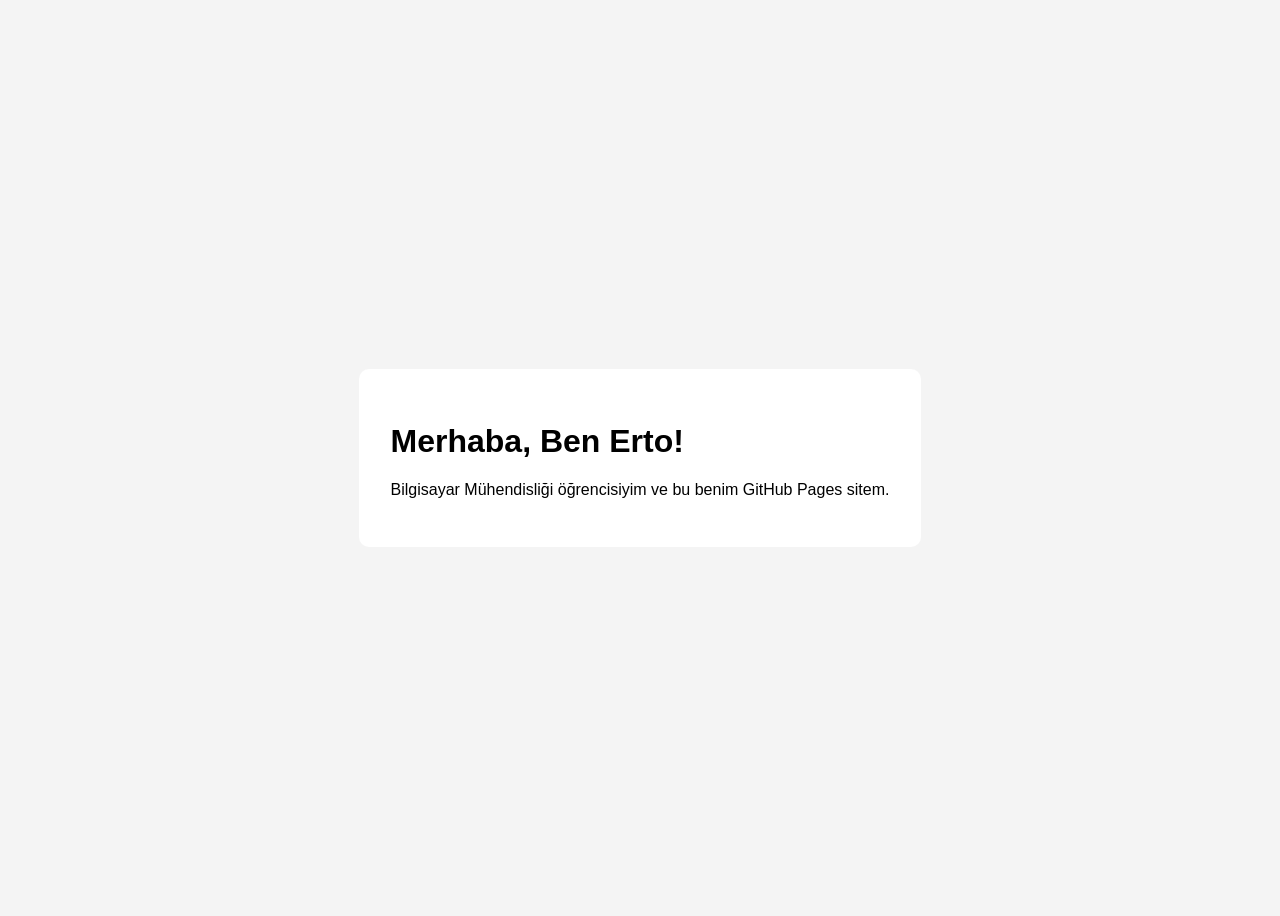
==== index.html @ 6d695c30 "Add initial HTML structure for personal website" ====
<!DOCTYPE html>
<html lang="tr">
<head>
    <meta charset="UTF-8">
    <title>Benim Web Sitem</title>
    <style>
        body { font-family: sans-serif; display: flex; justify-content: center; align-items: center; height: 100vh; background-color: #f4f4f4; }
        .card { background: white; padding: 2rem; border-radius: 10px; shadow: 0 4px 6px rgba(0,0,0,0.1); }
    </style>
</head>
<body>
    <div class="card">
        <h1>Merhaba, Ben Erto!</h1>
        <p>Bilgisayar Mühendisliği öğrencisiyim ve bu benim GitHub Pages sitem.</p>
    </div>
</body>
</html>
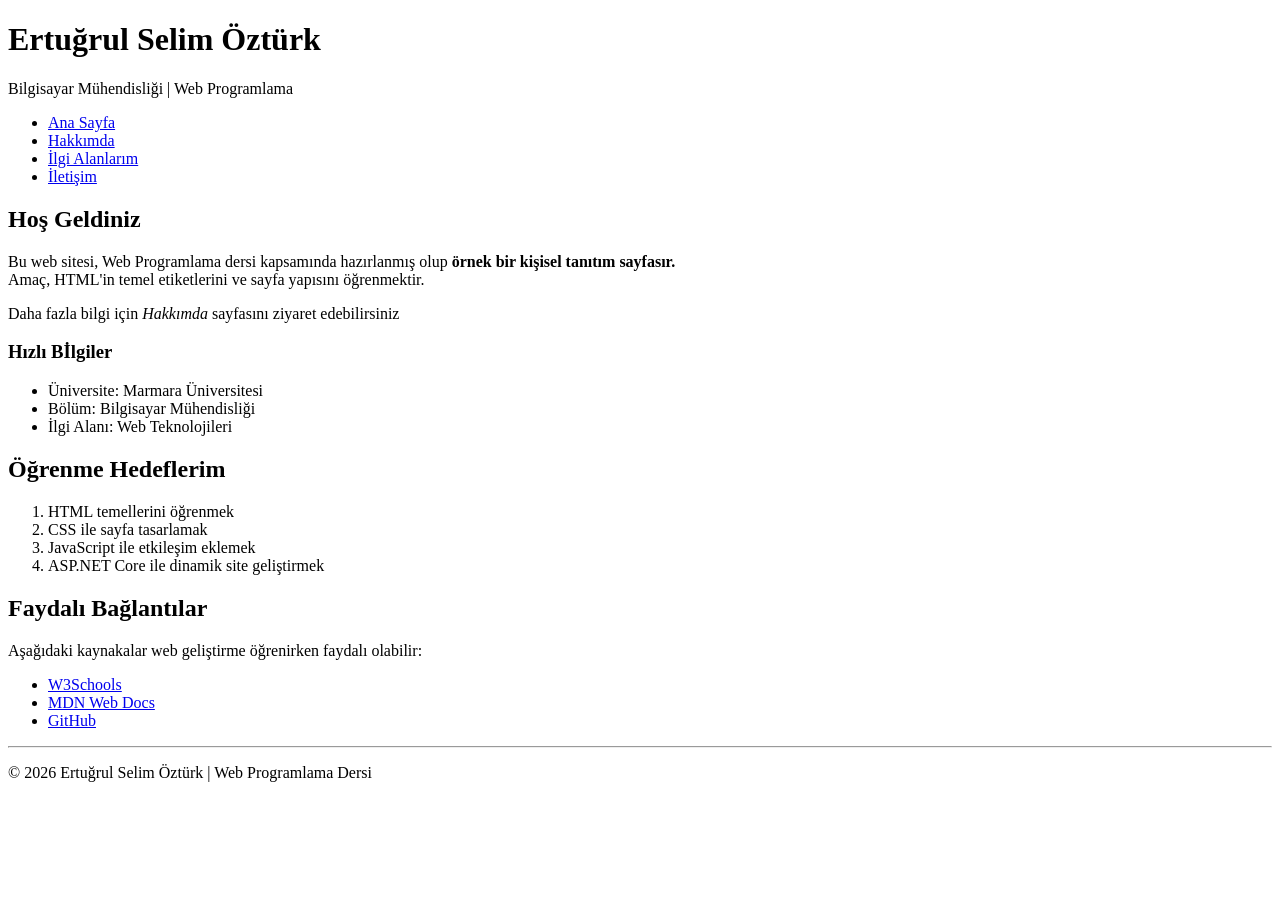
==== commit 8634c59b: "Update contact information and improve page title for clarity" ====
--- a/index.html
+++ b/index.html
@@ -1,17 +1,57 @@
 <!DOCTYPE html>
-<html lang="tr">
+<html lang="en">
 <head>
     <meta charset="UTF-8">
-    <title>Benim Web Sitem</title>
-    <style>
-        body { font-family: sans-serif; display: flex; justify-content: center; align-items: center; height: 100vh; background-color: #f4f4f4; }
-        .card { background: white; padding: 2rem; border-radius: 10px; shadow: 0 4px 6px rgba(0,0,0,0.1); }
-    </style>
+    <meta name="viewport" content="width=device-width, initial-scale=1.0">
+    <title>Ertuğrul Selim Öztürk</title>
 </head>
 <body>
-    <div class="card">
-        <h1>Merhaba, Ben Erto!</h1>
-        <p>Bilgisayar Mühendisliği öğrencisiyim ve bu benim GitHub Pages sitem.</p>
-    </div>
+    <h1>Ertuğrul Selim Öztürk</h1>
+    <p>Bilgisayar Mühendisliği | Web Programlama</p>
+    <nav>
+        <ul>
+            <li><a href="index.html">Ana Sayfa</a></li>
+            <li><a href="about.html">Hakkımda</a></li>
+            <li><a href="interests.html">İlgi Alanlarım</a></li>
+            <li><a href="contact.html">İletişim</a></li>
+        </ul>
+    </nav>
+    <h2>Hoş Geldiniz</h2>
+    <p>Bu web sitesi, Web Programlama dersi kapsamında hazırlanmış olup <b>örnek bir kişisel tanıtım sayfasır.</b><br>
+    Amaç, HTML'in temel etiketlerini ve sayfa yapısını öğrenmektir.</p>
+    <p>Daha fazla bilgi için <em>Hakkımda</em> sayfasını ziyaret edebilirsiniz</p>
+    <h3>Hızlı Bİlgiler</h3>
+    <p>
+    <nav>
+        <ul>
+            <li>Üniversite: Marmara Üniversitesi</li>
+            <li>Bölüm: Bilgisayar Mühendisliği</li>
+            <li>İlgi Alanı: Web Teknolojileri</li>
+        </ul>
+    </nav>
+    </p>
+    <h2>Öğrenme Hedeflerim</h2>
+    <nav>
+        <ol>
+            <li>HTML temellerini öğrenmek</li>
+            <li>CSS ile sayfa tasarlamak</li>
+            <li>JavaScript ile etkileşim eklemek</li>
+            <li>ASP.NET Core ile dinamik site geliştirmek</li>
+        </ol>
+    </nav>
+    <h2>Faydalı Bağlantılar</h2>
+    <p>Aşağıdaki kaynakalar web geliştirme öğrenirken faydalı olabilir:</p>
+    <nav>
+        <ul>
+            <li><a href="https://www.w3schools.com/html/">W3Schools</a></li>
+            <li><a href="https://developer.mozilla.org/en-US/docs/Web/HTML">MDN Web Docs</a></li>
+            <li><a href="https://github.com/ErtugrulSelimOzturk">GitHub</a></li>
+            
+        </ul>
+    </nav>
+    <hr>
+    <footer>
+        <p>© 2026 Ertuğrul Selim Öztürk | Web Programlama Dersi</p>
+    </footer>
 </body>
-</html>
+</html>
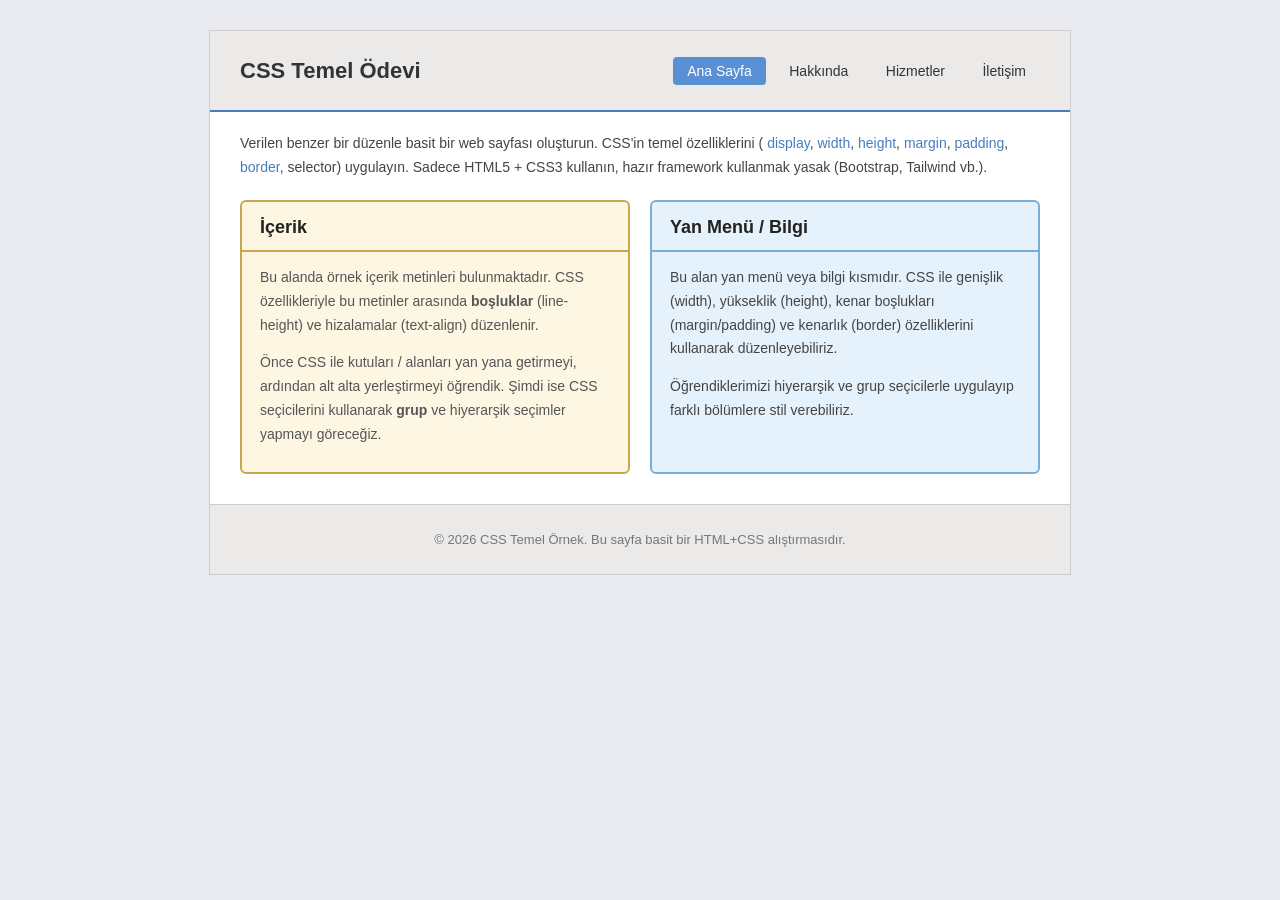
==== commit d3319abd: "Revise index.html structure and add initial styles for layout and content presentation" ====
--- a/index.html
+++ b/index.html
@@ -1,57 +1,55 @@
 <!DOCTYPE html>
-<html lang="en">
+<html lang="tr">
 <head>
     <meta charset="UTF-8">
     <meta name="viewport" content="width=device-width, initial-scale=1.0">
-    <title>Ertuğrul Selim Öztürk</title>
+    <title>CSS Temel Ödevi</title>
+    <link rel="stylesheet" href="styles/style.css">
 </head>
 <body>
-    <h1>Ertuğrul Selim Öztürk</h1>
-    <p>Bilgisayar Mühendisliği | Web Programlama</p>
-    <nav>
-        <ul>
-            <li><a href="index.html">Ana Sayfa</a></li>
-            <li><a href="about.html">Hakkımda</a></li>
-            <li><a href="interests.html">İlgi Alanlarım</a></li>
-            <li><a href="contact.html">İletişim</a></li>
-        </ul>
-    </nav>
-    <h2>Hoş Geldiniz</h2>
-    <p>Bu web sitesi, Web Programlama dersi kapsamında hazırlanmış olup <b>örnek bir kişisel tanıtım sayfasır.</b><br>
-    Amaç, HTML'in temel etiketlerini ve sayfa yapısını öğrenmektir.</p>
-    <p>Daha fazla bilgi için <em>Hakkımda</em> sayfasını ziyaret edebilirsiniz</p>
-    <h3>Hızlı Bİlgiler</h3>
-    <p>
-    <nav>
-        <ul>
-            <li>Üniversite: Marmara Üniversitesi</li>
-            <li>Bölüm: Bilgisayar Mühendisliği</li>
-            <li>İlgi Alanı: Web Teknolojileri</li>
-        </ul>
-    </nav>
-    </p>
-    <h2>Öğrenme Hedeflerim</h2>
-    <nav>
-        <ol>
-            <li>HTML temellerini öğrenmek</li>
-            <li>CSS ile sayfa tasarlamak</li>
-            <li>JavaScript ile etkileşim eklemek</li>
-            <li>ASP.NET Core ile dinamik site geliştirmek</li>
-        </ol>
-    </nav>
-    <h2>Faydalı Bağlantılar</h2>
-    <p>Aşağıdaki kaynakalar web geliştirme öğrenirken faydalı olabilir:</p>
-    <nav>
-        <ul>
-            <li><a href="https://www.w3schools.com/html/">W3Schools</a></li>
-            <li><a href="https://developer.mozilla.org/en-US/docs/Web/HTML">MDN Web Docs</a></li>
-            <li><a href="https://github.com/ErtugrulSelimOzturk">GitHub</a></li>
-            
-        </ul>
-    </nav>
-    <hr>
-    <footer>
-        <p>© 2026 Ertuğrul Selim Öztürk | Web Programlama Dersi</p>
-    </footer>
+    <div class="wrapper">
+        <header>
+            <h1>CSS Temel Ödevi</h1>
+            <nav>
+                <ul>
+                    <li><a href="index.html" class="active">Ana Sayfa</a></li>
+                    <li><a href="about.html">Hakkında</a></li>
+                    <li><a href="interests.html">Hizmetler</a></li>
+                    <li><a href="contact.html">İletişim</a></li>
+                </ul>
+            </nav>
+        </header>
+
+        <main>
+            <div class="intro">
+                <p>Verilen benzer bir düzenle basit bir web sayfası oluşturun. CSS'in temel özelliklerini (
+                    <span class="highlight">display</span>, 
+                    <span class="highlight">width</span>, 
+                    <span class="highlight">height</span>, 
+                    <span class="highlight">margin</span>, 
+                    <span class="highlight">padding</span>, 
+                    <span class="highlight">border</span>, selector) uygulayın. 
+                    Sadece HTML5 + CSS3 kullanın, hazır framework kullanmak yasak (Bootstrap, Tailwind vb.).</p>
+            </div>
+
+            <div class="content-area">
+                <section class="content">
+                    <h2>İçerik</h2>
+                    <p>Bu alanda örnek içerik metinleri bulunmaktadır. CSS özellikleriyle bu metinler arasında <strong>boşluklar</strong> (line-height) ve hizalamalar (text-align) düzenlenir.</p>
+                    <p>Önce CSS ile kutuları / alanları yan yana getirmeyi, ardından alt alta yerleştirmeyi öğrendik. Şimdi ise CSS seçicilerini kullanarak <strong>grup</strong> ve hiyerarşik seçimler yapmayı göreceğiz.</p>
+                </section>
+
+                <aside class="sidebar">
+                    <h2>Yan Menü / Bilgi</h2>
+                    <p>Bu alan yan menü veya bilgi kısmıdır. CSS ile genişlik (width), yükseklik (height), kenar boşlukları (margin/padding) ve kenarlık (border) özelliklerini kullanarak düzenleyebiliriz.</p>
+                    <p>Öğrendiklerimizi hiyerarşik ve grup seçicilerle uygulayıp farklı bölümlere stil verebiliriz.</p>
+                </aside>
+            </div>
+        </main>
+
+        <footer>
+            <p>&copy; 2026 CSS Temel Örnek. Bu sayfa basit bir HTML+CSS alıştırmasıdır.</p>
+        </footer>
+    </div>
 </body>
 </html>
--- a/styles/style.css
+++ b/styles/style.css
@@ -0,0 +1,162 @@
+body {
+    font-family: Arial, sans-serif;
+    background-color: #e8eaf0;
+    color: #333;
+    margin: 0;
+    padding: 0;
+    box-sizing: border-box;
+}
+
+.wrapper {
+    width: 800px;
+    margin: 30px auto;
+    background-color: #fff;
+    border: 1px solid #ccc;
+    padding: 20px 30px;
+}
+
+header {
+    display: flex;
+    align-items: center;
+    justify-content: space-between;
+    border-bottom: 2px solid #4a7bbf;
+    background-color: #ece9e9;
+    padding: 12px 30px;
+    margin-top: -20px;
+    margin-left: -30px;
+    margin-right: -30px;
+    margin-bottom: 20px;
+
+}
+
+header h1 {
+    font-size: 22px;
+    color: #333;
+}
+
+nav ul li {
+    display: inline-block;
+    margin-left: 5px;
+}
+
+nav ul li a {
+    text-decoration: none;
+    color: #333;
+    padding: 6px 14px;
+    font-size: 14px;
+    border-radius: 4px;
+    transition: background-color 0.3s, color 0.3s;
+}
+
+nav ul li a:hover {
+    background-color: #4a7bbf;
+    color: #fff;
+}
+
+nav ul li a.active {
+    background-color: #5b8fd4;
+    color: #fff;
+}
+
+nav ul {
+    list-style: none;
+}
+
+.intro {
+    margin-bottom: 20px;
+}
+
+.intro p {
+    font-size: 14px;
+    line-height: 1.7;
+    color: #444;
+    text-align: left;
+}
+
+.highlight {
+    color: #4a7bbf;
+}
+
+
+.content-area {
+    display: flex;
+    gap: 20px;
+    margin-bottom: 30px;
+}
+
+.content {
+    width: 50%;
+    border: 2px solid #c9a84c;
+    border-radius: 6px;
+    padding: 15px 18px;
+    background-color: #fdf6e3;
+}
+
+.sidebar {
+    width: 50%;
+    border: 2px solid #7baed4;
+    border-radius: 6px;
+    padding: 15px 18px;
+    background-color: #e6f2fb;
+}
+
+.content h2,
+.sidebar h2,
+.content p,
+.sidebar p {
+    margin-bottom: 10px;
+}
+
+.content h2,
+.sidebar h2 {
+    font-size: 18px;
+    color: #222;
+    text-align: left;
+    padding-top: 5px;
+    padding-bottom: 12px;
+    margin-top: -5px;
+    margin-left: -18px;
+    margin-right: -18px;
+    padding-left: 18px;
+    padding-right: 18px;
+}
+
+.content h2 {
+    border-bottom: 2px solid #c9a84c;
+}
+
+.sidebar h2 {
+    border-bottom: 2px solid #7baed4;
+}
+
+.content p {
+    font-size: 14px;
+    line-height: 1.7;
+    color: #555;
+    text-align: left;
+}
+
+.sidebar p {
+    font-size: 14px;
+    line-height: 1.7;
+    color: #444;
+    text-align: left;
+}
+
+footer {
+    text-align: center;
+    padding: 14px 0;
+    border-top: 1px solid #ccc;
+    background-color: #ece9e9;
+    margin-left: -30px;
+    margin-right: -30px;
+    margin-bottom: -20px;
+    padding-left: 30px;
+    padding-right: 30px;
+  
+}
+
+footer p {
+    font-size: 13px;
+    color: #777;
+}
